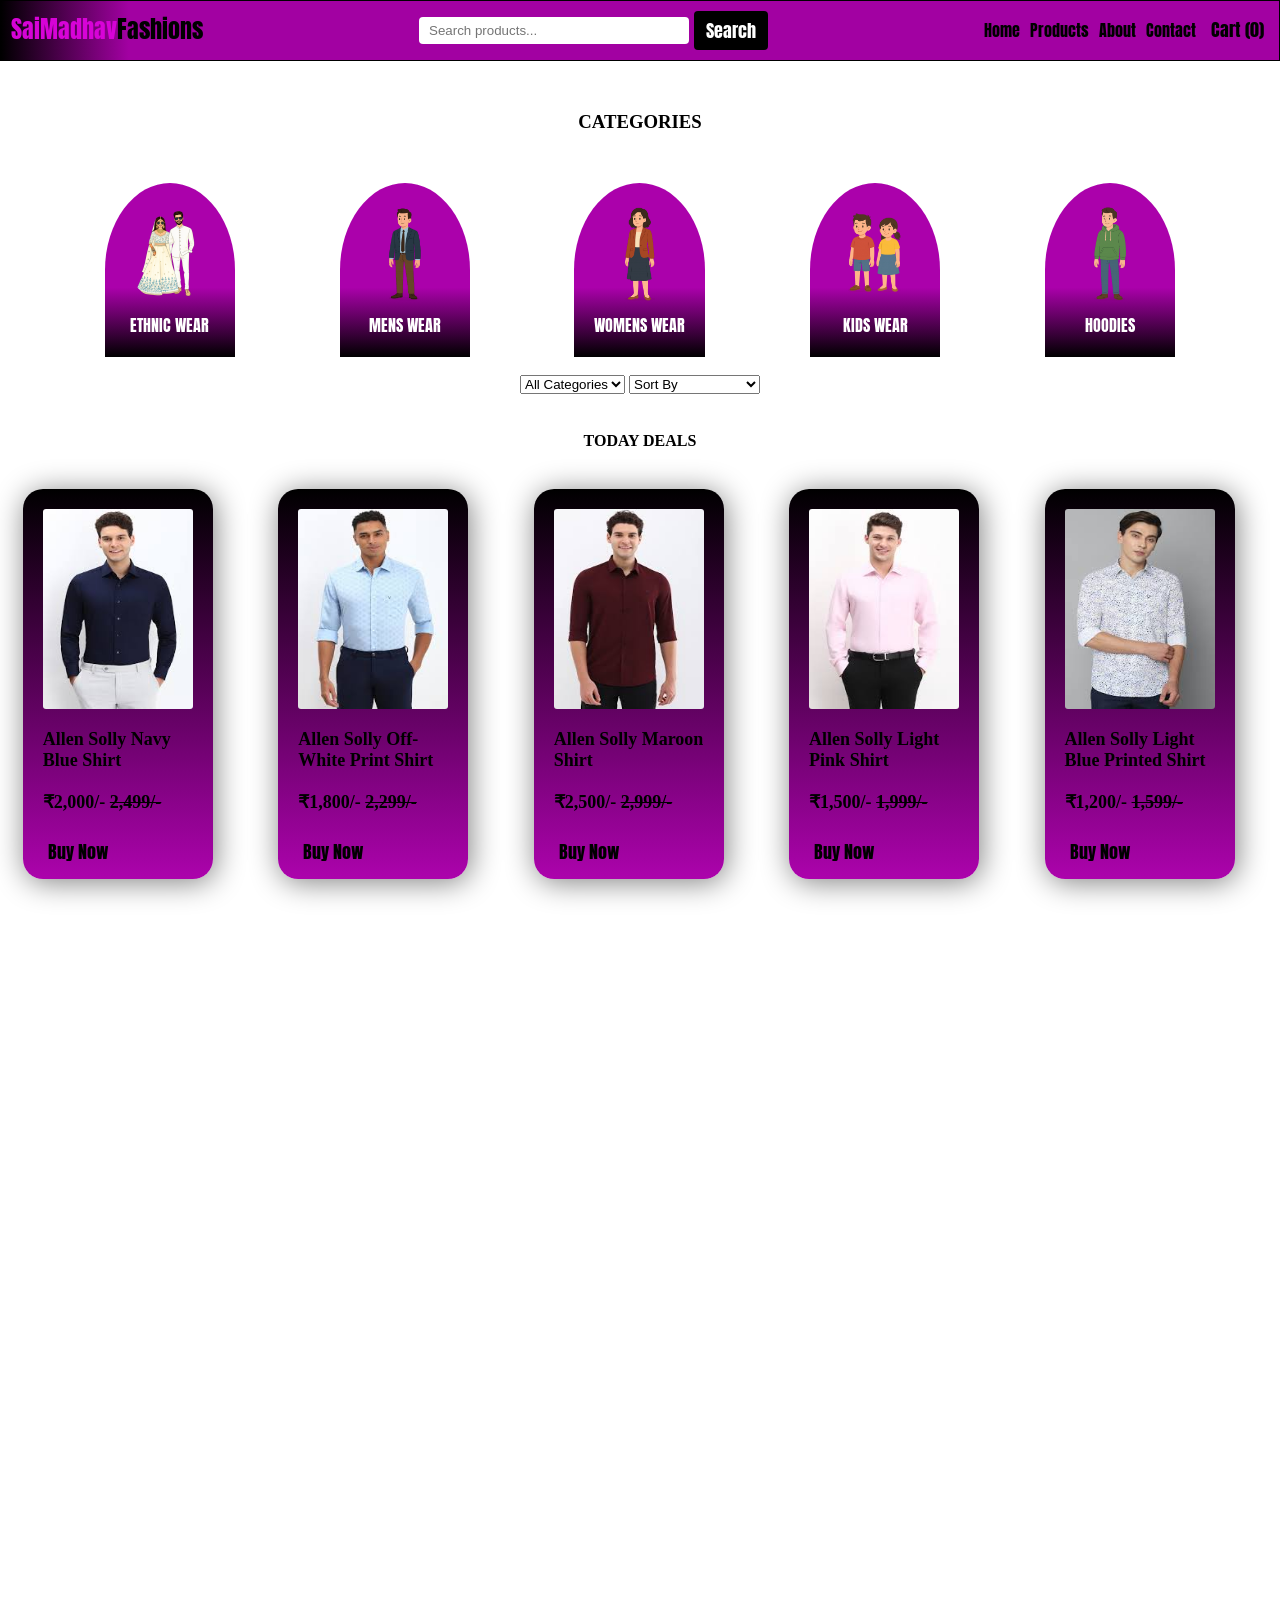
==== index.html @ e4ccf99e "Initial commit" ====
<!DOCTYPE html>
<html lang="en">
<head>
<meta charset="UTF-8">
<meta name="viewport" content="width=device-width, initial-scale=1.0">
<title>SaiMadhav Fashions</title>
<link rel="stylesheet" href="ecommerce.css">
</head>

<body>

<header>

    <div class="logo">
        <h2>SaiMadhav<span>Fashions</span></h2>
    </div>

    <div class="search-bar">
        <input type="text" placeholder="Search products...">
        <button>Search</button>
    </div>

    <nav>
        <ul class="menu">
            <li><a href="#">Home</a></li>
            <li><a href="#">Products</a></li>
            <li><a href="#">About</a></li>
            <li><a href="#">Contact</a></li>
            <li><button>Cart (0)</button></li>
        </ul>
    </nav>

</header>



<!-- CATEGORIES -->
<div class="cat">
    <h3>CATEGORIES</h3>
</div>

<div class="categories">
    <div class="ethnicwear"><img src="./ethnic wear.png">ETHNIC WEAR</div>
    <div class="menswear"><img src="./menwear.png">MENS WEAR</div>
    <div class="womenswear"><img src="./womenswear.png">WOMENS WEAR</div>
    <div class="kidswear"><img src="./kidswear.png">KIDS WEAR</div>
    <div class="hoodies"><img src="./hoodie.png">HOODIES</div>
</div>

<br>

<!-- CONTROLS -->
<div class="controls" style="text-align:center; margin-bottom:20px;">
    <select id="categoryFilter">
        <option value="all">All Categories</option>
        <option value="mens">Mens</option>
        <option value="womens">Womens</option>
        <option value="kids">Kids</option>
    </select>

    <select id="sortPrice">
        <option value="default">Sort By</option>
        <option value="low">Price: Low to High</option>
        <option value="high">Price: High to Low</option>
    </select>
</div>

<!-- TODAY DEALS -->
<div class="todaydeal">TODAY DEALS</div>

<div class="clothes">

    <div class="deal1 product" data-name="Blue Shirt" data-price="2000" data-category="mens">
        <img src="./shirt1.jpg">
        <span>Allen Solly Navy Blue Shirt</span>
        <span>₹2,000/- <del>2,499/-</del></span>
        <button>Buy Now</button>
    </div>

    <div class="deal2 product" data-name="White Shirt" data-price="1800" data-category="mens">
        <img src="./shirt2.jpg">
        <span>Allen Solly Off-White Print Shirt</span>
        <span>₹1,800/- <del>2,299/-</del></span>
        <button>Buy Now</button>
    </div>

    <div class="deal3 product" data-name="Pink Dress" data-price="2500" data-category="womens">
        <img src="./shirt3.jpg">
        <span>Allen Solly Maroon Shirt</span>
        <span>₹2,500/- <del>2,999/-</del></span>
        <button>Buy Now</button>
    </div>

    <div class="deal4 product" data-name="Black Shirt" data-price="1500" data-category="mens">
        <img src="./shirt4.jpg">

        <span>Allen Solly Light Pink Shirt</span>
        <span>₹1,500/- <del>1,999/-</del></span>
        <button>Buy Now</button>
    </div>

    <div class="deal5 product" data-name="Kids T-Shirt" data-price="1200" data-category="kids">
        <img src="./shirt5.jpg">
        <span>Allen Solly Light Blue Printed Shirt </span>
        <span>₹1,200/- <del>1,599/-</del></span>
        <button>Buy Now</button>
    </div>

    <div id="cartPanel" class="cart-panel">

    <div class="cart-header">
        <h3>Your Cart</h3>
        <button id="closeCartBtn" class="close-cart">×</button>
    </div>

    <ul id="cartItems" class="cart-items"></ul>

    <div class="cart-footer">
        <p id="cartTotal">Total: ₹0</p>
    </div>

</div>

</div>

<!-- Java Script -->
<script>
document.addEventListener("DOMContentLoaded", function () {

    let cart = [];

    const products = document.querySelectorAll(".product");
    const cartButton = document.querySelector(".menu button");
    const cartPanel = document.getElementById("cartPanel");
    const cartItemsList = document.getElementById("cartItems");
    const cartTotal = document.getElementById("cartTotal");
    const closeCartBtn = document.getElementById("closeCartBtn");


    const filterSelect = document.getElementById("categoryFilter");
    const sortSelect = document.getElementById("sortPrice");
    const searchInput = document.querySelector(".search-bar input");
    const container = document.querySelector(".clothes");

    /* =======================
       ADD TO CART
    ======================== */

    products.forEach(product => {
        const btn = product.querySelector("button");

        btn.addEventListener("click", function () {

            const name = product.dataset.name;
            const price = parseInt(product.dataset.price);

            cart.push({ name, price });
            updateCartUI();
        });
    });

    /* =======================
       UPDATE CART
    ======================== */

    function updateCartUI() {

    cartItemsList.innerHTML = "";

    cart.forEach((item, index) => {

        const li = document.createElement("li");

        const itemText = document.createElement("span");
        itemText.textContent = item.name + " - ₹" + item.price;

        const removeBtn = document.createElement("button");
        removeBtn.textContent = "Remove";

        removeBtn.addEventListener("click", function () {
            cart.splice(index, 1);
            updateCartUI();
        });

        li.appendChild(itemText);
        li.appendChild(removeBtn);

        cartItemsList.appendChild(li);
    });

    const total = cart.reduce((sum, item) => sum + item.price, 0);
    cartTotal.textContent = "Total: ₹" + total;

    cartButton.textContent = "Cart (" + cart.length + ")";
    }

    /* =======================
       TOGGLE CART
    ======================== */

    cartButton.addEventListener("click", function () {
        cartPanel.style.display =
            cartPanel.style.display === "block" ? "none" : "block";
    });

    /* =======================
       SEARCH
    ======================== */

    if (searchInput) {
        searchInput.addEventListener("keyup", function () {
            const value = this.value.toLowerCase();

            products.forEach(product => {
                const name = product.dataset.name.toLowerCase();
                product.style.display = name.includes(value) ? "" : "none";
            });
        });
    }

    /* =======================
       FILTER
    ======================== */

    if (filterSelect) {
        filterSelect.addEventListener("change", function () {
            const category = this.value;

            products.forEach(product => {
                product.style.display =
                    category === "all" ||
                    product.dataset.category === category
                        ? "flex"
                        : "none";
            });
        });
    }

    /* =======================
       SORT
    ======================== */

    if (sortSelect) {
        sortSelect.addEventListener("change", function () {

            let productArray = Array.from(products);

            if (this.value === "low") {
                productArray.sort((a, b) =>
                    parseInt(a.dataset.price) - parseInt(b.dataset.price)
                );
            }

            if (this.value === "high") {
                productArray.sort((a, b) =>
                    parseInt(b.dataset.price) - parseInt(a.dataset.price)
                );
            }

            productArray.forEach(product => {
                container.appendChild(product);
            });
        });
    }

});

/* ======================
       CLOSE CART SECTION
    ====================== */

    // Close using X button
    closeCartBtn.addEventListener("click", function () {
        cartPanel.style.display = "none";
    });

    // Click outside to close
    document.addEventListener("click", function (e) {
        if (
            cartPanel.style.display === "block" &&
            !cartPanel.contains(e.target) &&
            !cartButton.contains(e.target)
        ) {
            cartPanel.style.display = "none";
        }
    });

    // ESC key to close
    document.addEventListener("keydown", function (e) {
        if (e.key === "Escape") {
            cartPanel.style.display = "none";
        }
    });

</script>

</body>
</html>
---- ecommerce.css ----
@import url('https://fonts.googleapis.com/css2?family=Anton&family=Permanent+Marker&display=swap');
*{
    padding: 0;
    margin: 0;
}
header{
    display: flex;
    background: linear-gradient(to right,black,rgb(162, 1, 162) 10%) ;
    border: solid black 0.1px;
    justify-content: space-between;
    padding: 10px;
}
.logo>h2{
  font-family: "Anton", sans-serif;
  font-weight: 400;
  font-style: normal;
}
.logo>h2{
    color: rgb(215, 3, 215);
}
span{
    color: black;
    animation: fashion 3s ease infinite ;
}
@keyframes fashion{
    0%{color: white; opacity: 0.3s;transform: translateY(2px);}
}
.menu{
    display: flex;
    list-style: none;
    align-items: center;
    gap: 10px; 
}
.menu{
    font-family: "Anton", sans-serif;
  font-weight: 400;
  font-style: normal;
}
a{
    text-decoration: none;
    color: black;
}
a:hover{
    color: white;
}
button{
    display: flex;
    border-radius: 4px;
    padding: 5px 5px;
    background: purple;
    border: none;
}
button{
    font-family: "Anton", sans-serif;
  font-weight: 400;
  font-style: normal;
  font-size: 18px;
}
.cat{
   margin:50px auto;
   align-items: center;
   gap: 10px;
   text-align: center;
}
.categories{
    display: flex;
   margin-left: 10px;
   margin-right: 10px;
   max-width: 1280px;
   align-items: center;
   gap: 10px;
   text-align: center;
   justify-content: space-evenly;
}
.categories{
font-family: "Anton", sans-serif;
  font-weight: 400;
  font-style: normal;
}
.ethnicwear{
    display: flex;
  flex-direction: column;
  align-items: center;
  background: linear-gradient(rgb(171, 1, 171) 60%,black);
  color: white;
  gap: 10px;
  padding: 20px;
  border-radius: 50% 50% 0px 0px;
}
.ethnicwear>img{
    height: 100px;
    width: 90px;
    object-fit: contain;
    border-radius: 50%;
}
.ethnicwear:hover{
    color: violet;
    animation:ease-in 0.4s ethnic;
}
@keyframes ethnic{
    0%{transform:translateY(10px);}
    100%{transform: translateY(0px);}
}
.menswear{
    display: flex;
  flex-direction: column;
  align-items: center;
  background: linear-gradient(rgb(171, 1, 171) 60%,black);
  color: white;
  gap: 10px;
  padding: 20px;
  border-radius: 50% 50% 0px 0px;
}
.menswear>img{
    height: 100px;
    width: 90px;
    object-fit: contain;
    border-radius: 50%;
}
.menswear:hover{
    color: violet;
    animation:ease-in 0.4s men;
}
@keyframes men{
    0%{transform:translateY(10px);}
    100%{transform: translateY(0px);}
}
.womenswear{
    display: flex;
  flex-direction: column;
  align-items: center;
  background: linear-gradient(rgb(171, 1, 171) 60%,black);
  color: white;
  gap: 10px;
  padding: 20px;
  border-radius: 50% 50% 0px 0px;
}
.womenswear>img{
    height: 100px;
    width: 90px;
    object-fit: contain;
    border-radius: 50%;
}
.womenswear:hover{
    color: violet;
    animation: women 0.4s ease-in;
}
@keyframes women{
    0%{transform:translateY(10px);}
    100%{transform: translateY(0px);}
}
.kidswear{
    display: flex;
  flex-direction: column;
  align-items: center;
  background: linear-gradient(rgb(171, 1, 171) 60%,black);
  color: white;
  gap: 10px;
  padding: 20px;
  border-radius: 50% 50% 0px 0px;
}
.kidswear>img{
    height: 100px;
    width: 90px;
    object-fit: contain;
    border-radius: 50%;
}
.kidswear:hover{
    color: violet;    
    animation: kids 0.4s ease-in;
}
@keyframes kids{
    0%{transform:translateY(10px);}
    100%{transform: translateY(0px);}
}
.hoodies{
    display: flex;
  flex-direction: column;
  align-items: center;
  background: linear-gradient(rgb(171, 1, 171) 60%,black);
  color: white;
  gap: 10px;
  padding: 20px;
  border-radius: 50% 50% 0px 0px; 
}
.hoodies>img{
    height: 100px;
    width: 90px;
    object-fit: contain;
    border-radius: 50%;
}
.hoodies:hover{
   color: violet;
    animation: hoodie 0.4s ease-in;
}
@keyframes hoodie{
    0%{transform:translateY(10px);}
    100%{transform: translateY(0px);}
}
.todaydeal{
    text-align: center;
    margin:3%;
    font-weight: bolder;
}
.clothes{
    display: grid;
    grid-template-columns: repeat(5,1fr);
    grid-template-rows: repeat(3,1fr);
    justify-content: space-evenly;
    padding-left: 10px;
    padding-right: 10px;
    gap: 30px;
    margin-left: 1%;
}
button{
    background:none;
}
button:hover{
    color: pink;
}
.deal1:hover,.deal2:hover,.deal3:hover,.deal4:hover,.deal5:hover{
    animation:ease 0.5s shirt;
}
@keyframes shirt{
    0%{transform:translateY(-10px);}
    100%{transform:translateY(0px);}
}
.deal1{
    display: flex;
    flex-direction: column;
    padding: 20px;
    gap: 20px;
    box-shadow: 2px 3px 30px gray;
    border-radius: 20px;
    background: linear-gradient(black,rgb(172, 3, 172));
    color: black;
    font-weight:bolder;
    font-size: large;
    height: 350px;
    width: 150px;
    animation: clot1 1s ease infinite ;
}
@keyframes clot1{
0%{ color: white;opacity: 0.3s;}
}
#a{
    color: red;
    font-size: small;
}
.deal1>img{
    height: 200px;
    width: 150px;
    justify-content:space-evenly;
    border-radius: 3px;
}
.deal2{
    display: flex;
    flex-direction: column;
    padding: 20px;
    gap: 20px;
    box-shadow: 2px 3px 30px gray;
    border-radius: 20px;
     background: linear-gradient(black,rgb(172, 3, 172));
    color: black;
    font-weight: bolder;
    font-size: large;
    height: 350px;
    width: 150px;
    animation: clot2 1s ease-in infinite ;
}
.deal2>img{
    height: 200px;
    width: 150px;
    justify-content:space-evenly;
    border-radius: 3px;
}
#b{
    color: red;
    font-size: small;
}
@keyframes clot2{
0%{ color: white;opacity: 0.3s;}
}
.deal3{
    display: flex;
    flex-direction: column;
    padding: 20px;
    gap: 20px;
    box-shadow: 2px 3px 30px gray;
    border-radius: 20px;
     background: linear-gradient(black,rgb(172, 3, 172));
    color: black;
    font-weight: bolder;
    font-size: large;
    height: 350px;
    width: 150px;
    animation: clot3 1s ease infinite ;
}
.deal3>img{
     height: 200px;
    width: 150px;
    justify-content:space-evenly;
    border-radius: 3px;
}
#c{
    color: red;
    font-size: small;
}
@keyframes clot3{
0%{ color: white;opacity: 0.3s;}
}
.deal4{
    display: flex;
    flex-direction: column;
    padding: 20px;
    gap: 20px;
    box-shadow: 2px 3px 30px gray;
    border-radius: 20px;
     background: linear-gradient(black,rgb(172, 3, 172));
    color: black;
    font-weight: bolder;
    font-size: large;
    height: 350px;
    width: 150px;
     animation: clot4 1s ease-in infinite ;
}
.deal4>img{
     height: 200px;
    width: 150px;
    justify-content:space-evenly;
    border-radius: 3px;
}
#d{
    color: red;
    font-size: small;
}
@keyframes clot4{
0%{ color: white;opacity: 0.3s;}
}
.deal5{
    display: flex;
    flex-direction: column;
    padding: 20px;
    gap: 20px;
    box-shadow: 2px 3px 30px gray;
    border-radius: 20px;
     background: linear-gradient(black,rgb(172, 3, 172));
    color: black;
    font-weight: bolder;
    font-size: large;
    height: 350px;
    width: 150px;
    animation: clot5 1s ease-in infinite ;
}
.deal5>img{
     height: 200px;
    width: 150px;
    justify-content:space-evenly;
    border-radius: 3px;
}
#e{
    color: red;
    font-size: small;
}
@keyframes clot5{
0%{ color: white;opacity: 0.3s;}
}


@media (max-width:1024px){
    .clothes{
        grid-template-columns:repeat(3,1fr);
    }
}

@media (max-width:768px){

    header{
        flex-direction: column;
        align-items: center;
        gap: 10px;
        text-align: center;
    }

    .menu{
        flex-direction: row;     /* keep items in one line */
        justify-content: center;
        flex-wrap: nowrap;       /* prevent breaking */
        gap: 12px;
        font-size: 14px;         /* reduce size for mobile */
    }

    .logo h2{
        font-size: 22px;         /* smaller logo text */
    }
}


@media (max-width:480px){

    .clothes{
        grid-template-columns: repeat(2,1fr);
        gap: 15px;
        justify-content: center;
    }

    .deal1,
    .deal2,
    .deal3,
    .deal4,
    .deal5{
        width: 130px;
        height: 260px;
        padding: 12px;
        font-size: 14px;
    }

    .deal1 img,
    .deal2 img,
    .deal3 img,
    .deal4 img,
    .deal5 img{
        height: 150px;
        width: 130px;
    }

    .deal1 button,
    .deal2 button,
    .deal3 button,
    .deal4 button,
    .deal5 button{
        font-size: 14px;
    }
}


    /*rewrited media*/
    @media (max-width:768px){

    .categories{
        flex-wrap: wrap;
        justify-content: center;
        gap: 15px;
    }

    .ethnicwear,
    .menswear,
    .womenswear,
    .kidswear,
    .hoodies{
        width: 140px;
        padding: 15px;
        border-radius: 40% 40% 0 0;
    }

    .ethnicwear img,
    .menswear img,
    .womenswear img,
    .kidswear img,
    .hoodies img{
        height: 80px;
        width: 70px;
    }

    .categories h2{
        font-size: 16px;
    }
}

@media (max-width:480px){

    .categories{
        flex-wrap: wrap;
        justify-content: center;
        gap: 10px;
    }

    .ethnicwear,
    .menswear,
    .womenswear,
    .kidswear,
    .hoodies{
        width: 120px;
        padding: 12px;
        border-radius: 35% 35% 0 0;
    }

    .ethnicwear img,
    .menswear img,
    .womenswear img,
    .kidswear img,
    .hoodies img{
        height: 70px;
        width: 60px;
    }

    .categories h2{
        font-size: 14px;
    }
}

/*search bar media*/
.search-bar{
    display: flex;
    align-items: center;
    gap: 5px;
}

.search-bar input{
    padding: 6px 10px;
    width: 250px;
    border-radius: 4px;
    border: none;
    outline: none;
}

.search-bar button{
    padding: 6px 12px;
    background: black;
    color: white;
    border-radius: 4px;
    cursor: pointer;
}

/* cart */
/* ===== CART PANEL ===== */

.cart-panel {
    display: none;
    position: fixed;
    right: 20px;
    top: 90px;
    width: 320px;
    background: #ffffff;
    border-radius: 10px;
    box-shadow: 0 10px 30px rgba(0,0,0,0.15);
    padding: 15px;
    z-index: 1000;
}

.cart-header {
    display: flex;
    justify-content: space-between;
    align-items: center;
    border-bottom: 1px solid #eee;
    padding-bottom: 10px;
}

.close-cart {
    background: #ff3b3b;
    border: none;
    color: white;
    font-size: 16px;
    padding: 4px 10px;
    border-radius: 5px;
    cursor: pointer;
}

.cart-items {
    list-style: none;
    padding: 0;
    margin: 15px 0;
    max-height: 250px;
    overflow-y: auto;
}

.cart-items li {
    display: flex;
    justify-content: space-between;
    align-items: center;
    margin-bottom: 12px;
    padding-bottom: 8px;
    border-bottom: 1px solid #f1f1f1;
    font-size: 15px;
}

.cart-items button {
    background: #ff3b3b;
    border: none;
    color: white;
    padding: 4px 8px;
    border-radius: 5px;
    cursor: pointer;
}

.cart-footer {
    border-top: 1px solid #eee;
    padding-top: 10px;
    font-weight: bold;
    font-size: 16px;
}

/* Stop animation for product name (first span inside deal) */
.deal1 span:first-of-type,
.deal2 span:first-of-type,
.deal3 span:first-of-type,
.deal4 span:first-of-type,
.deal5 span:first-of-type{
    animation: none;
}
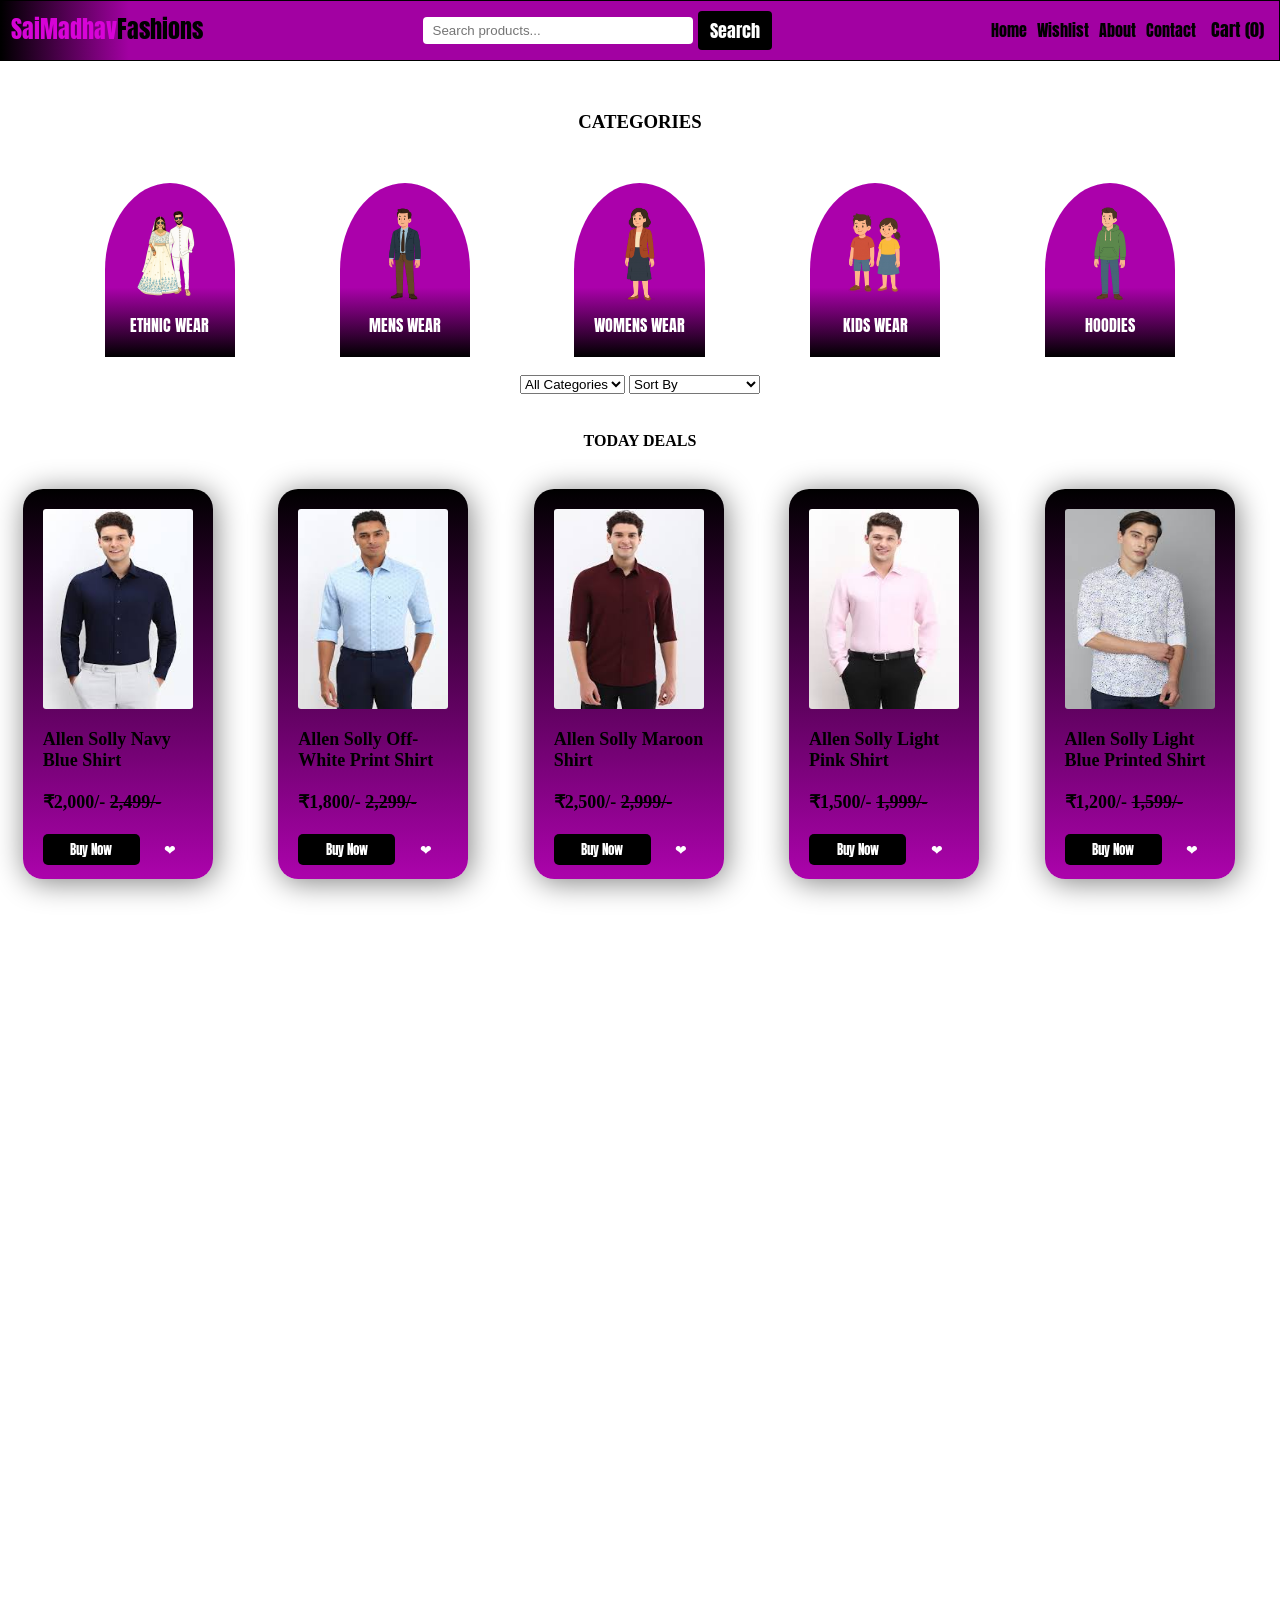
==== commit c662e5a0: "Updated website" ====
--- a/index.html
+++ b/index.html
@@ -23,16 +23,14 @@
     <nav>
         <ul class="menu">
             <li><a href="#">Home</a></li>
-            <li><a href="#">Products</a></li>
+            <li><a href="#" id="wishlistLink">Wishlist</a></li>
             <li><a href="#">About</a></li>
             <li><a href="#">Contact</a></li>
-            <li><button>Cart (0)</button></li>
+            <li><button id="cartBtn">Cart (0)</button></li>
         </ul>
     </nav>
 
 </header>
-
-
 
 <!-- CATEGORIES -->
 <div class="cat">
@@ -68,45 +66,65 @@
 <!-- TODAY DEALS -->
 <div class="todaydeal">TODAY DEALS</div>
 
+<!-- PRODUCT GRID -->
 <div class="clothes">
 
     <div class="deal1 product" data-name="Blue Shirt" data-price="2000" data-category="mens">
         <img src="./shirt1.jpg">
         <span>Allen Solly Navy Blue Shirt</span>
         <span>₹2,000/- <del>2,499/-</del></span>
-        <button>Buy Now</button>
+        <div class="btn-group">
+        <button class="buyBtn">Buy Now</button>
+        <button class="wishlistBtn" onclick="toggleWishlist()">❤</button>
+        </div>
     </div>
 
     <div class="deal2 product" data-name="White Shirt" data-price="1800" data-category="mens">
         <img src="./shirt2.jpg">
         <span>Allen Solly Off-White Print Shirt</span>
         <span>₹1,800/- <del>2,299/-</del></span>
-        <button>Buy Now</button>
+        <div class="btn-group">
+        <button class="buyBtn">Buy Now</button>
+        <button class="wishlistBtn" onclick="toggleWishlist()">❤</button>
+        </div>
     </div>
 
     <div class="deal3 product" data-name="Pink Dress" data-price="2500" data-category="womens">
         <img src="./shirt3.jpg">
         <span>Allen Solly Maroon Shirt</span>
         <span>₹2,500/- <del>2,999/-</del></span>
-        <button>Buy Now</button>
+        <div class="btn-group">
+        <button class="buyBtn">Buy Now</button>
+        <button class="wishlistBtn" onclick="toggleWishlist()">❤</button>
+        </div>
     </div>
 
     <div class="deal4 product" data-name="Black Shirt" data-price="1500" data-category="mens">
         <img src="./shirt4.jpg">
-
         <span>Allen Solly Light Pink Shirt</span>
         <span>₹1,500/- <del>1,999/-</del></span>
-        <button>Buy Now</button>
+        <div class="btn-group">
+        <button class="buyBtn">Buy Now</button>
+        <button class="wishlistBtn" onclick="toggleWishlist()">❤</button>
+        </div>
     </div>
 
     <div class="deal5 product" data-name="Kids T-Shirt" data-price="1200" data-category="kids">
         <img src="./shirt5.jpg">
-        <span>Allen Solly Light Blue Printed Shirt </span>
+        <span>Allen Solly Light Blue Printed Shirt</span>
         <span>₹1,200/- <del>1,599/-</del></span>
-        <button>Buy Now</button>
-    </div>
-
-    <div id="cartPanel" class="cart-panel">
+        <div class="btn-group">
+        <button class="buyBtn">Buy Now</button>
+        <button class="wishlistBtn" onclick="toggleWishlist()">❤</button>
+        </div>
+    </div>
+
+</div>
+<!-- END CLOTHES -->
+
+
+<!-- ================= CART PANEL ================= -->
+<div id="cartPanel" class="cart-panel">
 
     <div class="cart-header">
         <h3>Your Cart</h3>
@@ -121,36 +139,44 @@
 
 </div>
 
-</div>
-
-<!-- Java Script -->
+
+<!-- ================= WISHLIST PANEL ================= -->
+<div id="wishlistPanel" class="wishlist-panel">
+
+    <div class="wishlist-header">
+        <h3>Your Wishlist</h3>
+        <button id="closeWishlistBtn" class="close-wishlist">×</button>
+    </div>
+
+    <ul id="wishlistItems" class="wishlist-items"></ul>
+
+</div>
+
+
+<!-- JavaScript -->
 <script>
 document.addEventListener("DOMContentLoaded", function () {
 
     let cart = [];
+    let wishlist = [];
 
     const products = document.querySelectorAll(".product");
-    const cartButton = document.querySelector(".menu button");
+    const cartButton = document.getElementById("cartBtn");
     const cartPanel = document.getElementById("cartPanel");
     const cartItemsList = document.getElementById("cartItems");
     const cartTotal = document.getElementById("cartTotal");
     const closeCartBtn = document.getElementById("closeCartBtn");
 
-
-    const filterSelect = document.getElementById("categoryFilter");
-    const sortSelect = document.getElementById("sortPrice");
-    const searchInput = document.querySelector(".search-bar input");
-    const container = document.querySelector(".clothes");
-
-    /* =======================
-       ADD TO CART
-    ======================== */
-
+    const wishlistLink = document.getElementById("wishlistLink");
+    const wishlistPanel = document.getElementById("wishlistPanel");
+    const wishlistItemsList = document.getElementById("wishlistItems");
+    const closeWishlistBtn = document.getElementById("closeWishlistBtn");
+
+    /* ADD TO CART */
     products.forEach(product => {
-        const btn = product.querySelector("button");
+        const btn = product.querySelector(".buyBtn");
 
         btn.addEventListener("click", function () {
-
             const name = product.dataset.name;
             const price = parseInt(product.dataset.price);
 
@@ -159,139 +185,82 @@
         });
     });
 
-    /* =======================
-       UPDATE CART
-    ======================== */
-
     function updateCartUI() {
-
-    cartItemsList.innerHTML = "";
-
-    cart.forEach((item, index) => {
-
-        const li = document.createElement("li");
-
-        const itemText = document.createElement("span");
-        itemText.textContent = item.name + " - ₹" + item.price;
-
-        const removeBtn = document.createElement("button");
-        removeBtn.textContent = "Remove";
-
-        removeBtn.addEventListener("click", function () {
-            cart.splice(index, 1);
-            updateCartUI();
+        cartItemsList.innerHTML = "";
+
+        cart.forEach((item, index) => {
+            const li = document.createElement("li");
+            li.textContent = item.name + " - ₹" + item.price;
+
+            const removeBtn = document.createElement("button");
+            removeBtn.textContent = "Remove";
+
+            removeBtn.onclick = function () {
+                cart.splice(index, 1);
+                updateCartUI();
+            };
+
+            li.appendChild(removeBtn);
+            cartItemsList.appendChild(li);
         });
 
-        li.appendChild(itemText);
-        li.appendChild(removeBtn);
-
-        cartItemsList.appendChild(li);
-    });
-
-    const total = cart.reduce((sum, item) => sum + item.price, 0);
-    cartTotal.textContent = "Total: ₹" + total;
-
-    cartButton.textContent = "Cart (" + cart.length + ")";
+        const total = cart.reduce((sum, item) => sum + item.price, 0);
+        cartTotal.textContent = "Total: ₹" + total;
+        cartButton.textContent = "Cart (" + cart.length + ")";
     }
 
-    /* =======================
-       TOGGLE CART
-    ======================== */
-
-    cartButton.addEventListener("click", function () {
+    cartButton.onclick = function () {
         cartPanel.style.display =
             cartPanel.style.display === "block" ? "none" : "block";
+    };
+
+    closeCartBtn.onclick = function () {
+        cartPanel.style.display = "none";
+    };
+
+    /* WISHLIST */
+    document.querySelectorAll(".wishlistBtn").forEach(btn => {
+        btn.onclick = function () {
+            const product = btn.closest(".product");
+            const name = product.dataset.name;
+
+            if (!wishlist.includes(name)) {
+                wishlist.push(name);
+                updateWishlistUI();
+            }
+        };
     });
 
-    /* =======================
-       SEARCH
-    ======================== */
-
-    if (searchInput) {
-        searchInput.addEventListener("keyup", function () {
-            const value = this.value.toLowerCase();
-
-            products.forEach(product => {
-                const name = product.dataset.name.toLowerCase();
-                product.style.display = name.includes(value) ? "" : "none";
-            });
+    function updateWishlistUI() {
+        wishlistItemsList.innerHTML = "";
+
+        wishlist.forEach((item, index) => {
+            const li = document.createElement("li");
+            li.textContent = item;
+
+            const removeBtn = document.createElement("button");
+            removeBtn.textContent = "Remove";
+
+            removeBtn.onclick = function () {
+                wishlist.splice(index, 1);
+                updateWishlistUI();
+            };
+
+            li.appendChild(removeBtn);
+            wishlistItemsList.appendChild(li);
         });
     }
 
-    /* =======================
-       FILTER
-    ======================== */
-
-    if (filterSelect) {
-        filterSelect.addEventListener("change", function () {
-            const category = this.value;
-
-            products.forEach(product => {
-                product.style.display =
-                    category === "all" ||
-                    product.dataset.category === category
-                        ? "flex"
-                        : "none";
-            });
-        });
-    }
-
-    /* =======================
-       SORT
-    ======================== */
-
-    if (sortSelect) {
-        sortSelect.addEventListener("change", function () {
-
-            let productArray = Array.from(products);
-
-            if (this.value === "low") {
-                productArray.sort((a, b) =>
-                    parseInt(a.dataset.price) - parseInt(b.dataset.price)
-                );
-            }
-
-            if (this.value === "high") {
-                productArray.sort((a, b) =>
-                    parseInt(b.dataset.price) - parseInt(a.dataset.price)
-                );
-            }
-
-            productArray.forEach(product => {
-                container.appendChild(product);
-            });
-        });
-    }
+    wishlistLink.onclick = function () {
+        wishlistPanel.style.display =
+            wishlistPanel.style.display === "block" ? "none" : "block";
+    };
+
+    closeWishlistBtn.onclick = function () {
+        wishlistPanel.style.display = "none";
+    };
 
 });
-
-/* ======================
-       CLOSE CART SECTION
-    ====================== */
-
-    // Close using X button
-    closeCartBtn.addEventListener("click", function () {
-        cartPanel.style.display = "none";
-    });
-
-    // Click outside to close
-    document.addEventListener("click", function (e) {
-        if (
-            cartPanel.style.display === "block" &&
-            !cartPanel.contains(e.target) &&
-            !cartButton.contains(e.target)
-        ) {
-            cartPanel.style.display = "none";
-        }
-    });
-
-    // ESC key to close
-    document.addEventListener("keydown", function (e) {
-        if (e.key === "Escape") {
-            cartPanel.style.display = "none";
-        }
-    });
-
 </script>
 
 </body>
--- a/ecommerce.css
+++ b/ecommerce.css
@@ -233,7 +233,7 @@
     box-shadow: 2px 3px 30px gray;
     border-radius: 20px;
     background: linear-gradient(black,rgb(172, 3, 172));
-    color: black;
+    color: white;
     font-weight:bolder;
     font-size: large;
     height: 350px;
@@ -383,15 +383,15 @@
     }
 
     .menu{
-        flex-direction: row;     /* keep items in one line */
+        flex-direction: row;     
         justify-content: center;
-        flex-wrap: nowrap;       /* prevent breaking */
+        flex-wrap: nowrap;      
         gap: 12px;
-        font-size: 14px;         /* reduce size for mobile */
+        font-size: 14px;        
     }
 
     .logo h2{
-        font-size: 22px;         /* smaller logo text */
+        font-size: 22px;         
     }
 }
 
@@ -409,10 +409,14 @@
     .deal3,
     .deal4,
     .deal5{
-        width: 130px;
-        height: 260px;
+        width: 100%;
+        height: auto;              
+        min-height: 300px;         
         padding: 12px;
         font-size: 14px;
+        display: flex;
+        flex-direction: column;
+        justify-content: space-between;  
     }
 
     .deal1 img,
@@ -421,7 +425,8 @@
     .deal4 img,
     .deal5 img{
         height: 150px;
-        width: 130px;
+        width: 100%;
+        object-fit: cover;
     }
 
     .deal1 button,
@@ -430,6 +435,8 @@
     .deal4 button,
     .deal5 button{
         font-size: 14px;
+        margin-top: auto;         
+        align-self: center;
     }
 }
 
@@ -522,8 +529,7 @@
     cursor: pointer;
 }
 
-/* cart */
-/* ===== CART PANEL ===== */
+/* CART PANEL */
 
 .cart-panel {
     display: none;
@@ -590,11 +596,201 @@
     font-size: 16px;
 }
 
-/* Stop animation for product name (first span inside deal) */
+/* Stop animation for product name */
 .deal1 span:first-of-type,
 .deal2 span:first-of-type,
 .deal3 span:first-of-type,
 .deal4 span:first-of-type,
 .deal5 span:first-of-type{
     animation: none;
+}
+
+/* MOBILE PRODUCT FIX */
+
+@media (max-width:480px){
+
+    .clothes{
+        grid-template-columns: 1fr 1fr;
+        gap: 20px;
+    }
+
+    .product{
+        width: 260px;
+        height: auto ;
+        min-height: 320px;
+        display: flex;
+        flex-direction: column;
+        justify-content: space-between;
+        padding: 15px;
+        box-sizing: border-box;
+    }
+
+    .product img{
+        width: 100%;
+        height: 150px;
+        object-fit: contain;
+        background: white;
+    }
+
+    .product button{
+        margin-top: auto;
+        width: 100%;
+        padding: 8px;
+        background: purple ;
+        color: white;
+        font-size: 14px;
+        border-radius: 6px;
+    }
+}
+
+
+
+/* ==========================
+   CART PANEL
+========================== */
+
+.cart-panel{
+    display: none;
+    position: fixed;
+    right: 20px;
+    top: 90px;
+    width: 320px;
+    background: #ffffff;
+    border-radius: 10px;
+    box-shadow: 0 10px 30px rgba(0,0,0,0.15);
+    padding: 15px;
+    z-index: 1000;
+}
+
+.cart-items{
+    list-style: none;
+    padding: 0;
+    margin: 15px 0;
+}
+
+.cart-items li{
+    display: flex;
+    justify-content: space-between;
+    margin-bottom: 10px;
+}
+
+/* ==========================
+   WISHLIST PANEL
+========================== */
+
+.wishlist-panel{
+    display: none;
+    position: fixed;
+    right: 360px;
+    top: 90px;
+    width: 320px;
+    background: #ffffff;
+    border-radius: 10px;
+    box-shadow: 0 10px 30px rgba(0,0,0,0.15);
+    padding: 15px;
+    z-index: 1000;
+}
+
+.wishlist-header{
+    display: flex;
+    justify-content: space-between;
+    align-items: center;
+    border-bottom: 1px solid #eee;
+    padding-bottom: 10px;
+}
+
+.close-wishlist{
+    background: purple;
+    border: none;
+    color: white;
+    font-size: 16px;
+    padding: 4px 10px;
+    border-radius: 5px;
+    cursor: pointer;
+}
+
+.wishlist-items{
+    list-style: none;
+    padding: 0;
+    margin: 15px 0;
+}
+
+.wishlist-items li{
+    display: flex;
+    justify-content: space-between;
+    margin-bottom: 10px;
+}
+
+
+/* ==========================
+   MOBILE (480px)
+========================== */
+
+/* FORCE BUTTONS SIDE BY SIDE FOR ALL SCREEN SIZES */
+
+.btn-group{
+    display: flex;
+    flex-direction: row;
+    align-items: center;
+    gap: 6px;
+    width: 100%;
+    flex-wrap: nowrap;
+}
+
+.buyBtn{
+    flex: 1;
+    padding: 6px 10px;
+    font-size: 13px;
+    background: black;
+    color: white;
+    border: none;
+    border-radius: 5px;
+    cursor: pointer;
+}
+
+.wishlistBtn{
+    width: 38px;
+    padding: 6px;
+    font-size: 14px;
+    color: white;
+    border: none;
+    border-radius: 5px;
+    cursor: pointer;
+}
+
+    /* ===============================
+   FORCE BUY + WISHLIST INLINE
+================================ */
+
+.product{
+    display: flex;
+    flex-direction: column;
+}
+
+/* Force buttons container */
+.product .btn-group{
+    display: flex !important;
+    flex-direction: row !important;
+    align-items: center;
+    gap: 8px;
+    width: 100%;
+}
+
+/* Buy button */
+.product .buyBtn{
+    flex: 1 1 auto;
+    width: auto !important;
+    display: inline-block !important;
+}
+
+/* Wishlist button */
+.product .wishlistBtn{
+    width: 45px !important;
+    display: inline-block !important;
+}
+
+/* Prevent wrapping */
+.product .btn-group{
+    flex-wrap: nowrap !important;
+}
 }
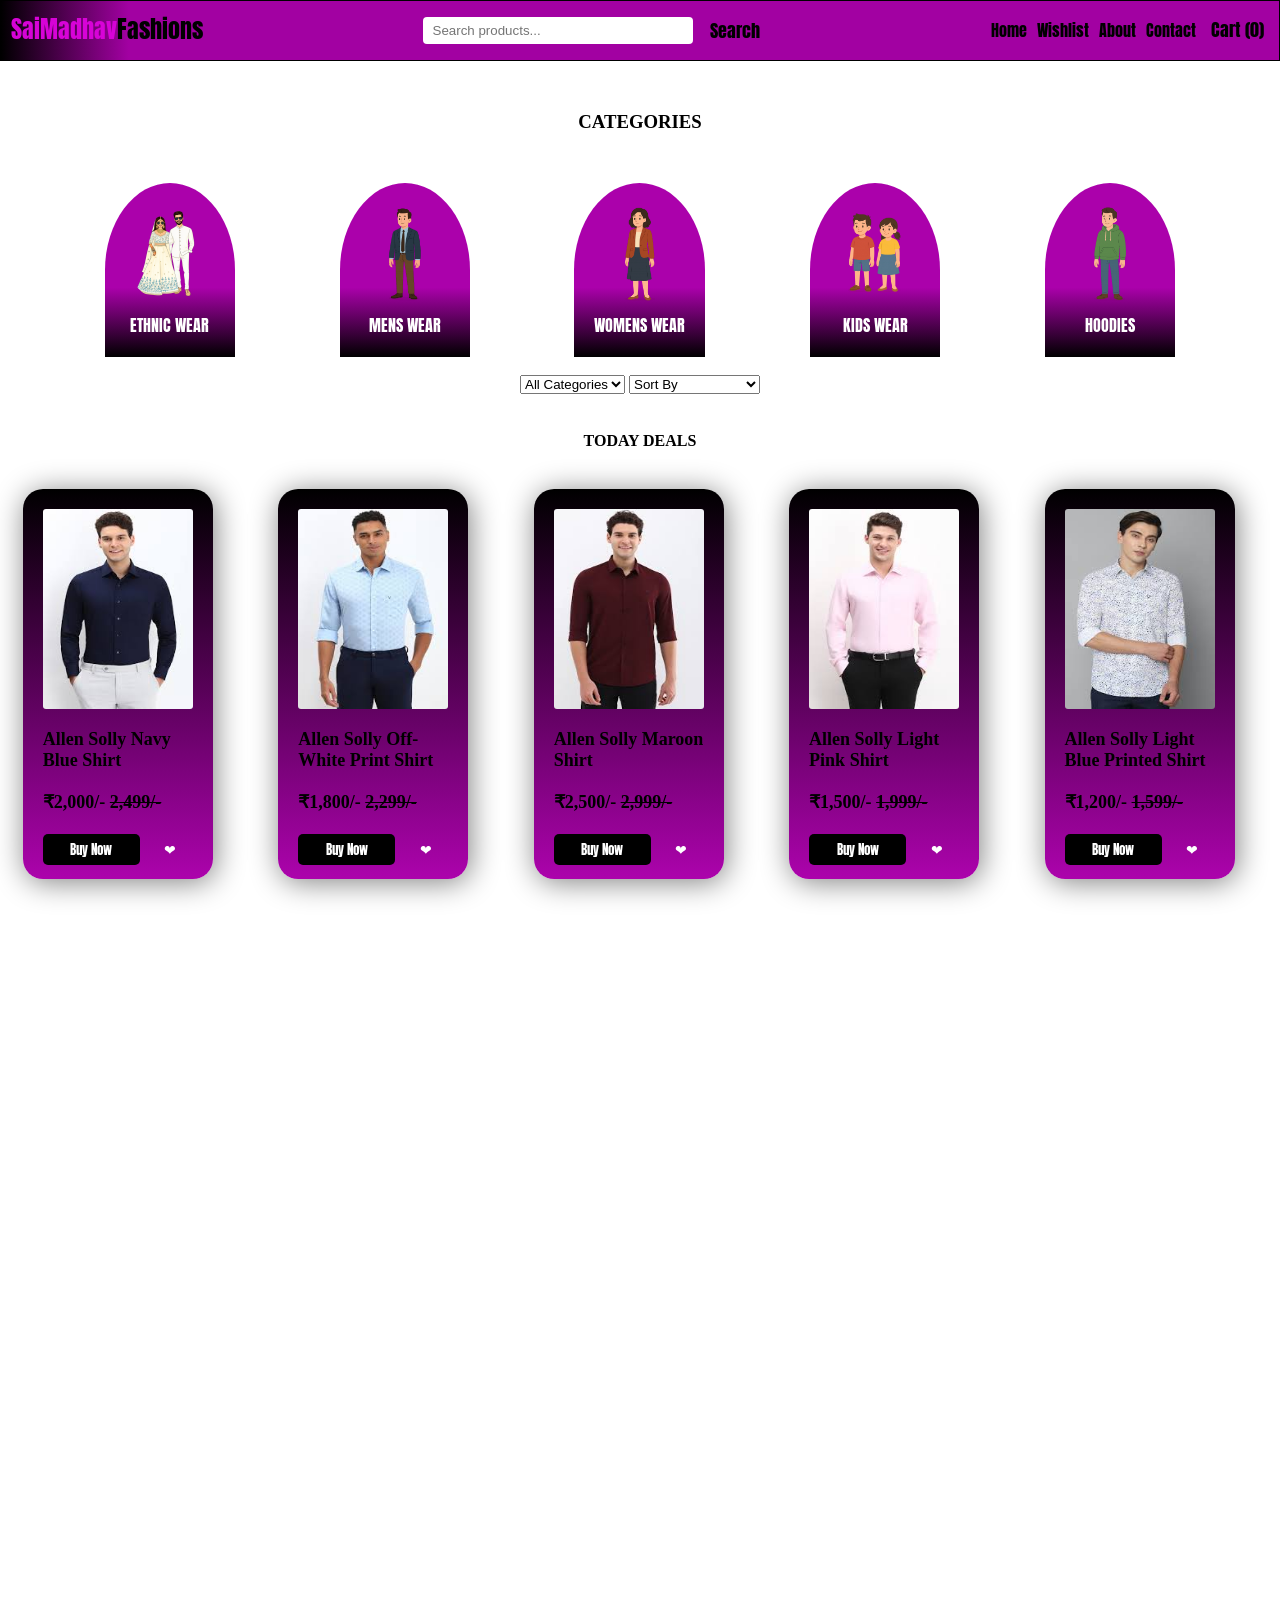
==== commit 3b30e86b: "Updated website" ====
--- a/index.html
+++ b/index.html
@@ -89,7 +89,7 @@
         </div>
     </div>
 
-    <div class="deal3 product" data-name="Pink Dress" data-price="2500" data-category="womens">
+    <div class="deal3 product" data-name="Pink Dress" data-price="2500" data-category="mens">
         <img src="./shirt3.jpg">
         <span>Allen Solly Maroon Shirt</span>
         <span>₹2,500/- <del>2,999/-</del></span>
@@ -109,7 +109,7 @@
         </div>
     </div>
 
-    <div class="deal5 product" data-name="Kids T-Shirt" data-price="1200" data-category="kids">
+    <div class="deal5 product" data-name="Kids T-Shirt" data-price="1200" data-category="mens">
         <img src="./shirt5.jpg">
         <span>Allen Solly Light Blue Printed Shirt</span>
         <span>₹1,200/- <del>1,599/-</del></span>
@@ -260,6 +260,62 @@
         wishlistPanel.style.display = "none";
     };
 
+/* ======================
+   CATEGORY FILTER
+====================== */
+
+const categoryFilter = document.getElementById("categoryFilter");
+
+categoryFilter.addEventListener("change", function(){
+
+    const selectedCategory = this.value;
+
+    products.forEach(product => {
+
+        const productCategory = product.dataset.category;
+
+        if(selectedCategory === "all" || selectedCategory === productCategory){
+            product.style.display = "flex";
+        }
+        else{
+            product.style.display = "none";
+        }
+
+    });
+
+});
+
+
+/* ======================
+   SORT BY PRICE
+====================== */
+
+const sortPrice = document.getElementById("sortPrice");
+const clothesContainer = document.querySelector(".clothes");
+
+sortPrice.addEventListener("change", function(){
+
+    let productsArray = Array.from(products);
+
+    if(this.value === "low"){
+        productsArray.sort((a,b) =>
+            a.dataset.price - b.dataset.price
+        );
+    }
+
+    if(this.value === "high"){
+        productsArray.sort((a,b) =>
+            b.dataset.price - a.dataset.price
+        );
+    }
+
+    clothesContainer.innerHTML = "";
+
+    productsArray.forEach(product => {
+        clothesContainer.appendChild(product);
+    });
+
+});
 });
 </script>
 
--- a/ecommerce.css
+++ b/ecommerce.css
@@ -221,10 +221,7 @@
 .deal1:hover,.deal2:hover,.deal3:hover,.deal4:hover,.deal5:hover{
     animation:ease 0.5s shirt;
 }
-@keyframes shirt{
-    0%{transform:translateY(-10px);}
-    100%{transform:translateY(0px);}
-}
+
 .deal1{
     display: flex;
     flex-direction: column;
@@ -523,10 +520,14 @@
 
 .search-bar button{
     padding: 6px 12px;
-    background: black;
-    color: white;
+    color: black;
     border-radius: 4px;
     cursor: pointer;
+}
+
+.search-bar :hover
+{
+    color: white;
 }
 
 /* CART PANEL */
@@ -610,26 +611,28 @@
 @media (max-width:480px){
 
     .clothes{
-        grid-template-columns: 1fr 1fr;
-        gap: 20px;
+        grid-template-columns: repeat(2,1fr);
+        gap: 15px;
+        padding: 10px;
     }
 
     .product{
-        width: 260px;
+        width: 100%;
         height: auto ;
-        min-height: 320px;
+        min-height: 280px;
         display: flex;
         flex-direction: column;
         justify-content: space-between;
-        padding: 15px;
+        padding: 12px;
         box-sizing: border-box;
     }
 
     .product img{
         width: 100%;
-        height: 150px;
+        height: 140px;
         object-fit: contain;
         background: white;
+        border-radius: 6px;
     }
 
     .product button{
@@ -681,7 +684,7 @@
 .wishlist-panel{
     display: none;
     position: fixed;
-    right: 360px;
+    right: 20px;
     top: 90px;
     width: 320px;
     background: #ffffff;
@@ -721,6 +724,34 @@
     margin-bottom: 10px;
 }
 
+/* ==========================
+   MOBILE WISHLIST FIX
+========================== */
+
+@media (max-width:480px){
+
+    .wishlist-panel{
+        left: 10px;
+        right: 10px;
+        width: auto;
+        top: 70px;
+        max-height: 70vh;
+        overflow-y: auto;
+    }
+
+    .wishlist-items li{
+        flex-direction: column;
+        align-items: flex-start;
+        gap: 6px;
+        font-size: 14px;
+    }
+
+    .wishlist-items button{
+        align-self: flex-end;
+        padding: 5px 8px;
+        font-size: 13px;
+    }
+}
 
 /* ==========================
    MOBILE (480px)
@@ -739,7 +770,7 @@
 
 .buyBtn{
     flex: 1;
-    padding: 6px 10px;
+    padding: 6px;
     font-size: 13px;
     background: black;
     color: white;
@@ -749,7 +780,7 @@
 }
 
 .wishlistBtn{
-    width: 38px;
+    width: 40px;
     padding: 6px;
     font-size: 14px;
     color: white;
@@ -769,8 +800,8 @@
 
 /* Force buttons container */
 .product .btn-group{
-    display: flex !important;
-    flex-direction: row !important;
+    display: flex;
+    flex-direction: row;
     align-items: center;
     gap: 8px;
     width: 100%;
@@ -779,18 +810,17 @@
 /* Buy button */
 .product .buyBtn{
     flex: 1 1 auto;
-    width: auto !important;
-    display: inline-block !important;
+    width: auto;
+    display: inline-block;
 }
 
 /* Wishlist button */
 .product .wishlistBtn{
-    width: 45px !important;
-    display: inline-block !important;
+    width: 45px ;
+    display: inline-block;
 }
 
 /* Prevent wrapping */
 .product .btn-group{
-    flex-wrap: nowrap !important;
-}
+    flex-wrap: nowrap ;
 }
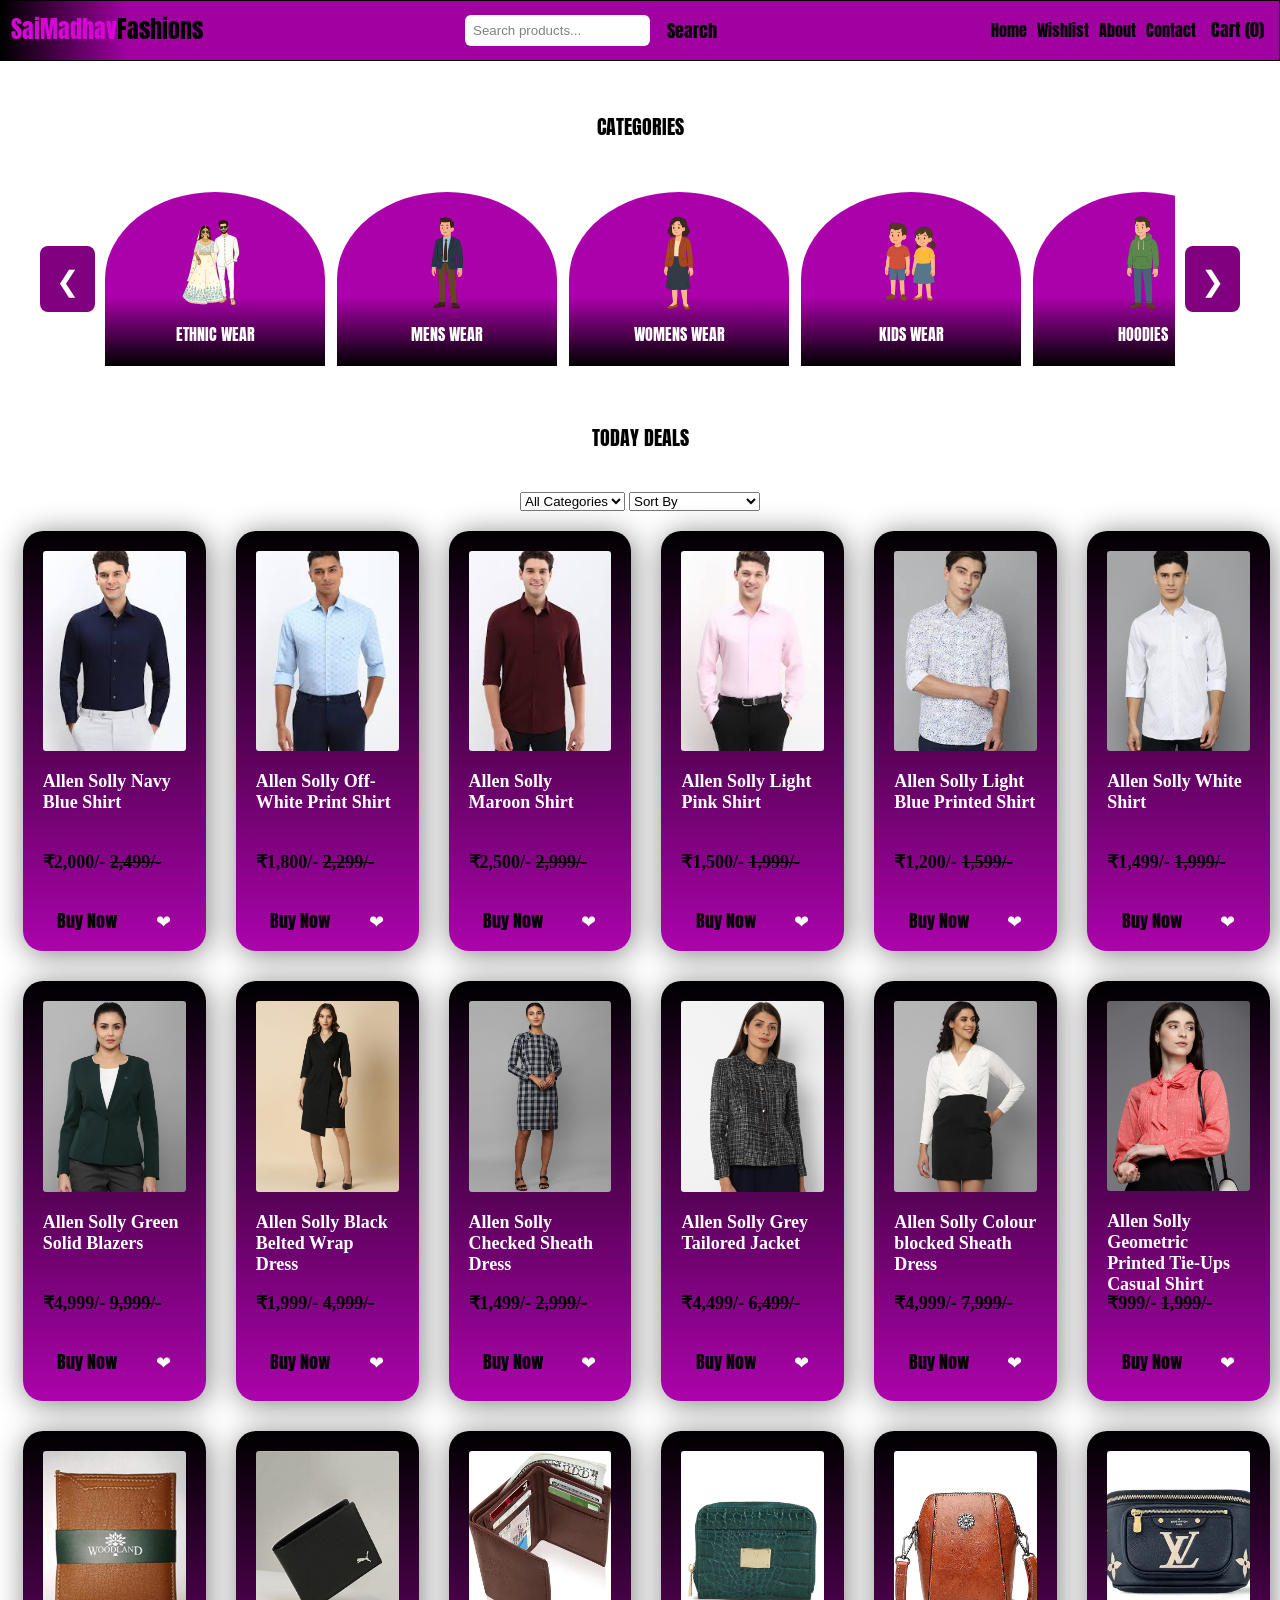
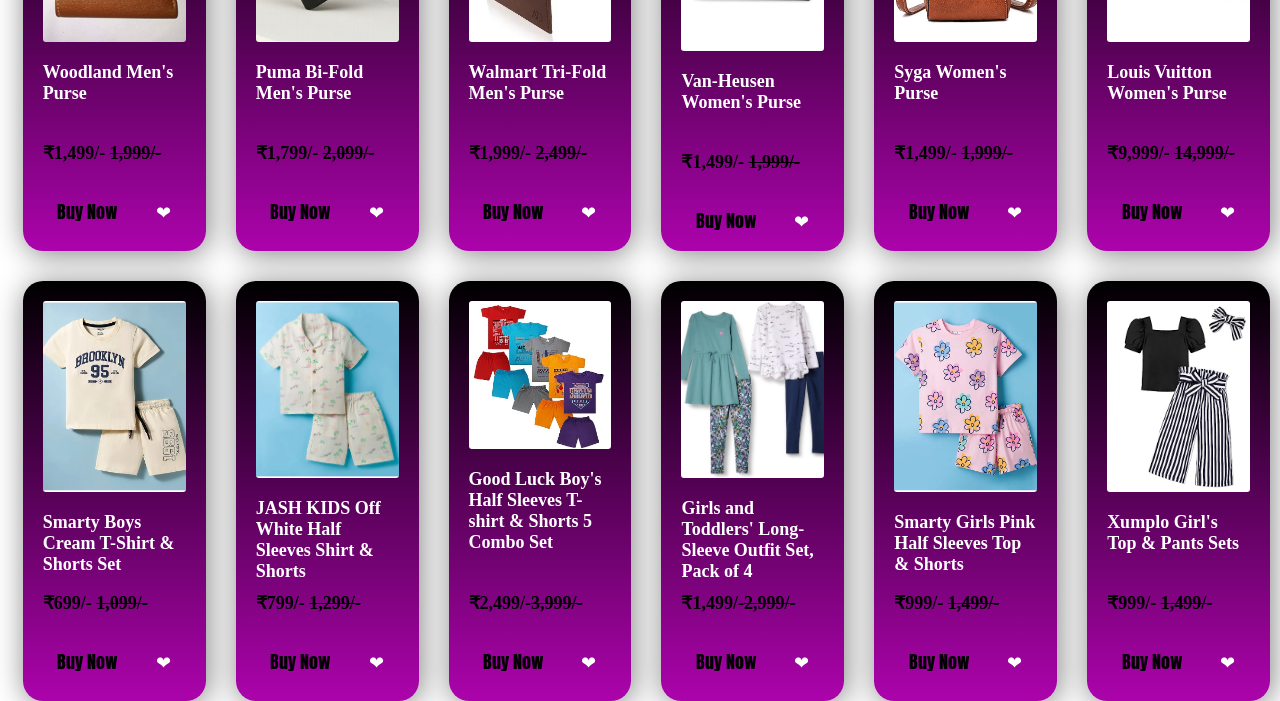
==== commit d4a31262: "Update website" ====
--- a/index.html
+++ b/index.html
@@ -16,8 +16,8 @@
     </div>
 
     <div class="search-bar">
-        <input type="text" placeholder="Search products...">
-        <button>Search</button>
+    <input type="text" id="searchInput" placeholder="Search products...">
+    <button id="searchBtn">Search</button>
     </div>
 
     <nav>
@@ -33,19 +33,33 @@
 </header>
 
 <!-- CATEGORIES -->
-<div class="cat">
-    <h3>CATEGORIES</h3>
+<div class="cat">CATEGORIES</div>
+
+<div class="category-wrapper">
+
+<button class="carousel-btn prev-btn" id="prevBtn">&#10094;</button>
+
+<div class="categories" id="categorySlider">
+
+<a href="ethnic.html" class="ethnicwear"><img src="./ethnic wear.png">ETHNIC WEAR</a> 
+<a href="menswear.html" class="menswear"><img src="./menwear.png">MENS WEAR</a>
+<div class="womenswear"><img src="./womenswear.png">WOMENS WEAR</div>
+<div class="kidswear"><img src="./kidswear.png">KIDS WEAR</div>
+<div class="hoodies"><img src="./hoodie.png">HOODIES</div>
+<div class="footwear"><img src="./hoodie.png">FOOTWEAR</div>
+<div class="accessories"><img src="./hoodie.png">Accessories</div>
+<div class="beauty"><img src="./hoodie.png">Beauty</div>
+
 </div>
 
-<div class="categories">
-    <div class="ethnicwear"><img src="./ethnic wear.png">ETHNIC WEAR</div>
-    <div class="menswear"><img src="./menwear.png">MENS WEAR</div>
-    <div class="womenswear"><img src="./womenswear.png">WOMENS WEAR</div>
-    <div class="kidswear"><img src="./kidswear.png">KIDS WEAR</div>
-    <div class="hoodies"><img src="./hoodie.png">HOODIES</div>
+<button class="carousel-btn next-btn" id="nextBtn">&#10095;</button>
+
 </div>
 
 <br>
+
+<!-- TODAY DEALS -->
+<div class="todaydeal">TODAY DEALS</div>
 
 <!-- CONTROLS -->
 <div class="controls" style="text-align:center; margin-bottom:20px;">
@@ -63,9 +77,6 @@
     </select>
 </div>
 
-<!-- TODAY DEALS -->
-<div class="todaydeal">TODAY DEALS</div>
-
 <!-- PRODUCT GRID -->
 <div class="clothes">
 
@@ -109,7 +120,7 @@
         </div>
     </div>
 
-    <div class="deal5 product" data-name="Kids T-Shirt" data-price="1200" data-category="mens">
+    <div class="deal5 product" data-name="Light Blue Shirt" data-price="1200" data-category="mens">
         <img src="./shirt5.jpg">
         <span>Allen Solly Light Blue Printed Shirt</span>
         <span>₹1,200/- <del>1,599/-</del></span>
@@ -118,6 +129,199 @@
         <button class="wishlistBtn" onclick="toggleWishlist()">❤</button>
         </div>
     </div>
+
+    <div class="deal6 product" data-name="White Shirt" data-price="1499" data-category="mens">
+        <img src="./shirt6">
+        <span>Allen Solly White Shirt</span>
+        <span>₹1,499/- <del>1,999/-</del></span>
+        <div class="btn-group">
+        <button class="buyBtn">Buy Now</button>
+        <button class="wishlistBtn" onclick="toggleWishlist()">❤</button>
+        </div>
+    </div>
+
+    <div class="deal7 product" data-name="Green Blazer" data-price="4999" data-category="womens">
+        <img src="./womenshirt1">
+        <span>Allen Solly Green Solid Blazers</span>
+        <span>₹4,999/- <del>9,999/-</del></span>
+        <div class="btn-group">
+        <button class="buyBtn">Buy Now</button>
+        <button class="wishlistBtn" onclick="toggleWishlist()">❤</button>
+        </div>
+    </div>
+    
+    <div class="deal8 product" data-name="Black Belt Wrap" data-price="1999" data-category="womens">
+        <img src="./womenshirt2">
+        <span>Allen Solly Black Belted Wrap Dress</span>
+        <span>₹1,999/- <del>4,999/-</del></span>
+        <div class="btn-group">
+        <button class="buyBtn">Buy Now</button>
+        <button class="wishlistBtn" onclick="toggleWishlist()">❤</button>
+        </div>
+    </div>
+
+    <div class="deal9 product" data-name="office wear" data-price="1499" data-category="womens">
+        <img src="./womenshirt3">
+        <span>Allen Solly Checked Sheath Dress</span>
+        <span>₹1,499/- <del>2,999/-</del></span>
+        <div class="btn-group">
+        <button class="buyBtn">Buy Now</button>
+        <button class="wishlistBtn" onclick="toggleWishlist()">❤</button>
+        </div>
+    </div>
+
+    <div class="deal10 product" data-name="office wear" data-price="4499" data-category="womens">
+        <img src="./womenshirt4">
+        <span>Allen Solly Grey Tailored Jacket</span>
+        <span>₹4,499/- <del>6,499/-</del></span>
+        <div class="btn-group">
+        <button class="buyBtn">Buy Now</button>
+        <button class="wishlistBtn" onclick="toggleWishlist()">❤</button>
+        </div>
+    </div>
+    
+    <div class="deal11 product" data-name="office wear" data-price="4999" data-category="womens">
+        <img src="./womenshirt5">
+        <span>Allen Solly Colour blocked Sheath Dress</span>
+        <span>₹4,999/- <del>7,999/-</del></span>
+        <div class="btn-group">
+        <button class="buyBtn">Buy Now</button>
+        <button class="wishlistBtn" onclick="toggleWishlist()">❤</button>
+        </div>
+    </div>
+
+    <div class="deal12 product" data-name="office wear" data-price="999" data-category="womens">
+        <img src="./womenshirt6">
+        <span>Allen Solly Geometric Printed Tie-Ups Casual Shirt</span>
+        <span>₹999/- <del>1,999/-</del></span>
+        <div class="btn-group">
+        <button class="buyBtn">Buy Now</button>
+        <button class="wishlistBtn" onclick="toggleWishlist()">❤</button>
+        </div>
+    </div>
+
+    <div class="deal13 product" data-name="woodland purse" data-price="1499" data-category="mens">
+        <img src="./purse1">
+        <span>Woodland Men's Purse</span>
+        <span>₹1,499/- <del>1,999/-</del></span>
+        <div class="btn-group">
+        <button class="buyBtn">Buy Now</button>
+        <button class="wishlistBtn" onclick="toggleWishlist()">❤</button>
+        </div>
+    </div>
+
+    <div class="deal14 product" data-name="puma purse" data-price="1799" data-category="mens">
+        <img src="./purse2">
+        <span>Puma Bi-Fold Men's Purse</span>
+        <span>₹1,799/- <del>2,099/-</del></span>
+        <div class="btn-group">
+        <button class="buyBtn">Buy Now</button>
+        <button class="wishlistBtn" onclick="toggleWishlist()">❤</button>
+        </div>
+    </div>
+
+    <div class="deal15 product" data-name="walmart purse" data-price="1999" data-category="mens">
+        <img src="./purse3">
+        <span>Walmart Tri-Fold Men's Purse</span>
+        <span>₹1,999/- <del>2,499/-</del></span>
+        <div class="btn-group">
+        <button class="buyBtn">Buy Now</button>
+        <button class="wishlistBtn" onclick="toggleWishlist()">❤</button>
+        </div>
+    </div>
+
+    <div class="deal16 product" data-name="Van heusen purse" data-price="1999" data-category="womens">
+        <img src="./purse4">
+        <span>Van-Heusen Women's Purse</span>
+        <span>₹1,499/- <del>1,999/-</del></span>
+        <div class="btn-group">
+        <button class="buyBtn">Buy Now</button>
+        <button class="wishlistBtn" onclick="toggleWishlist()">❤</button>
+        </div>
+    </div>
+
+    <div class="deal17 product" data-name="Syga purse" data-price="1999" data-category="womens">
+        <img src="./purse5">
+        <span>Syga Women's Purse</span>
+        <span>₹1,499/- <del>1,999/-</del></span>
+        <div class="btn-group">
+        <button class="buyBtn">Buy Now</button>
+        <button class="wishlistBtn" onclick="toggleWishlist()">❤</button>
+        </div>
+    </div>
+
+    <div class="deal18 product" data-name="Louis Vuitton purse" data-price="9999" data-category="womens">
+        <img src="./purse6">
+        <span>Louis Vuitton Women's Purse</span>
+        <span>₹9,999/- <del>14,999/-</del></span>
+        <div class="btn-group">
+        <button class="buyBtn">Buy Now</button>
+        <button class="wishlistBtn" onclick="toggleWishlist()">❤</button>
+        </div>
+    </div>
+
+    <div class="deal19 product" data-name="Boys set" data-price="699" data-category="kids">
+        <img src="./kids1">
+        <span>Smarty Boys Cream T-Shirt & Shorts Set </span>
+        <span>₹699/- <del>1,099/-</del></span>
+        <div class="btn-group">
+        <button class="buyBtn">Buy Now</button>
+        <button class="wishlistBtn" onclick="toggleWishlist()">❤</button>
+        </div>
+    </div>
+
+    <div class="deal20 product" data-name="Boys set" data-price="799" data-category="kids">
+        <img src="./kids2">
+        <span>JASH KIDS Off White Half Sleeves Shirt & Shorts</span>
+        <span>₹799/- <del>1,299/-</del></span>
+        <div class="btn-group">
+        <button class="buyBtn">Buy Now</button>
+        <button class="wishlistBtn" onclick="toggleWishlist()">❤</button>
+        </div>
+    </div>
+
+    <div class="deal21 product" data-name="Boys set" data-price="2499" data-category="kids">
+        <img src="./kids3">
+        <span>Good Luck Boy's Half Sleeves T-shirt & Shorts 5 Combo Set</span>
+        <br>
+        <span>₹2,499/-<del>3,999/-</del></span>
+        <div class="btn-group">
+        <button class="buyBtn">Buy Now</button>
+        <button class="wishlistBtn" onclick="toggleWishlist()">❤</button>
+        </div>
+    </div>
+
+    <div class="deal22 product" data-name="Girls set" data-price="1499" data-category="kids">
+        <img src="./kids4">
+        <span>Girls and Toddlers' Long-Sleeve Outfit Set, Pack of 4</span>
+        <span>₹1,499/-<del>2,999/-</del></span>
+        <div class="btn-group">
+        <button class="buyBtn">Buy Now</button>
+        <button class="wishlistBtn" onclick="toggleWishlist()">❤</button>
+        </div>
+    </div>
+
+    <div class="deal23 product" data-name="Girls set" data-price="999" data-category="kids">
+        <img src="./kids5">
+        <span>Smarty Girls Pink Half Sleeves Top & Shorts</span>
+        <span>₹999/- <del> 1,499/-</del></span>
+        <div class="btn-group">
+        <button class="buyBtn">Buy Now</button>
+        <button class="wishlistBtn" onclick="toggleWishlist()">❤</button>
+        </div>
+    </div>
+
+    <div class="deal24 product" data-name="Girls set" data-price="999" data-category="kids">
+        <img src="./kids6">
+        <span>Xumplo Girl's Top & Pants Sets</span>
+        <span>₹999/- <del> 1,499/-</del></span>
+        <div class="btn-group">
+        <button class="buyBtn">Buy Now</button>
+        <button class="wishlistBtn" onclick="toggleWishlist()">❤</button>
+        </div>
+    </div>
+
+
 
 </div>
 <!-- END CLOTHES -->
@@ -286,6 +490,66 @@
 });
 
 
+
+
+/* ======================
+   SEARCH PRODUCTS
+====================== */
+
+const searchInput = document.getElementById("searchInput");
+const searchBtn = document.getElementById("searchBtn");
+
+function searchProducts(){
+
+let value = searchInput.value.toLowerCase();
+
+products.forEach(product => {
+
+let text = product.innerText.toLowerCase();
+
+if(text.includes(value)){
+product.style.display = "flex";
+}
+else{
+product.style.display = "none";
+}
+
+});
+
+
+/* redirect to ethnic page */
+
+if(
+value.includes("kurta") ||
+value.includes("saree") ||
+value.includes("lehenga") ||
+value.includes("indo western")
+){
+window.location.href = "ethnic.html";
+return;
+}
+
+/* redirect to mens page */
+
+if(
+value.includes("shirt") ||
+value.includes("pant") ||
+value.includes("tshirt") ||
+value.includes("watch")
+){
+window.location.href = "menswear.html";
+return;
+}
+
+
+}
+
+searchBtn.addEventListener("click", searchProducts);
+searchInput.addEventListener("keyup", searchProducts);
+
+
+
+
 /* ======================
    SORT BY PRICE
 ====================== */
@@ -317,6 +581,32 @@
 
 });
 });
+
+
+/* ======================
+   Carousel
+====================== */
+
+const slider = document.getElementById("categorySlider");
+const nextBtn = document.getElementById("nextBtn");
+const prevBtn = document.getElementById("prevBtn");
+
+nextBtn.addEventListener("click", () => {
+    slider.scrollLeft += 200;
+});
+
+prevBtn.addEventListener("click", () => {
+    slider.scrollLeft -= 200;
+});
+
+document.addEventListener("DOMContentLoaded", function(){
+
+    const slider = document.getElementById("categorySlider");
+
+    slider.scrollLeft = 0;
+
+});
+
 </script>
 
 </body>
--- a/ecommerce.css
+++ b/ecommerce.css
@@ -47,7 +47,7 @@
     display: flex;
     border-radius: 4px;
     padding: 5px 5px;
-    background: purple;
+     background: rgb(162, 1, 162);
     border: none;
 }
 button{
@@ -61,17 +61,129 @@
    align-items: center;
    gap: 10px;
    text-align: center;
-}
+   font-family: "Anton",sans-serif;
+  font-weight: 20;
+  font-style:normal;
+  font-size: 20px;
+}
+
+
+
+/* =========================
+   CATEGORY CAROUSEL
+========================= */
+
+.category-wrapper{
+    display:flex;
+    align-items:center;
+    justify-content:center;
+    gap:10px;
+    max-width:1200px;
+    margin:auto;
+    position:relative;
+    padding:0 30px;
+}
+
+/* category container */
+
 .categories{
-    display: flex;
-   margin-left: 10px;
-   margin-right: 10px;
-   max-width: 1280px;
-   align-items: center;
-   gap: 10px;
-   text-align: center;
-   justify-content: space-evenly;
-}
+    display:flex;
+    gap:12px;
+    overflow-x:auto;
+    overflow-y:hidden;
+    scroll-behavior:smooth;
+    scrollbar-width:none;
+}
+
+.categories::-webkit-scrollbar{
+    display:none;
+}
+
+/* category cards */
+
+.categories > *{
+    min-width:180px;
+    flex-shrink: 0;
+}
+
+/* arrow buttons */
+
+.carousel-btn{
+    font-size:28px;
+    background:purple;
+    color:white;
+    border:none;
+    padding:12px 16px;
+    cursor:pointer;
+    border-radius:8px;
+}
+
+/* =========================
+   TABLET
+========================= */
+
+@media (max-width:1024px){
+
+.categories > *{
+    min-width:160px;
+}
+
+}
+
+/* =========================
+   MOBILE
+========================= */
+
+@media (max-width:768px){
+
+.categories{
+    overflow-x:auto;
+}
+
+.categories > *{
+    min-width:150px;
+}
+
+}
+
+/* =========================
+   SMALL MOBILE
+========================= */
+
+@media (max-width:480px){
+
+.carousel-btn{
+    font-size:18px;
+    padding:6px 8px;
+}
+
+.category-wrapper{
+    padding:0 35px;
+}
+
+.categories > *{
+      flex: 0 0 120px;
+}
+
+/* arrows slightly inside */
+
+.prev-btn{
+    position:absolute;
+    left: 5px;
+    top:50%;
+    transform:translateY(-50%);
+}
+
+.next-btn{
+    position:absolute;
+    right:5px;
+    top:50%;
+    transform:translateY(-50%);
+}
+
+}
+
+
 .categories{
 font-family: "Anton", sans-serif;
   font-weight: 400;
@@ -197,14 +309,92 @@
     0%{transform:translateY(10px);}
     100%{transform: translateY(0px);}
 }
+.footwear{
+    display: flex;
+  flex-direction: column;
+  align-items: center;
+  background: linear-gradient(rgb(171, 1, 171) 60%,black);
+  color: white;
+  gap: 10px;
+  padding: 20px;
+  border-radius: 50% 50% 0px 0px; 
+}
+.footwear>img{
+    height: 100px;
+    width: 90px;
+    object-fit: contain;
+    border-radius: 50%;
+}
+.footwear:hover{
+   color: violet;
+    animation: hoodie 0.4s ease-in;
+}
+@keyframes footwear{
+    0%{transform:translateY(10px);}
+    100%{transform: translateY(0px);}
+}
+
+.accessories{
+    display: flex;
+  flex-direction: column;
+  align-items: center;
+  background: linear-gradient(rgb(171, 1, 171) 60%,black);
+  color: white;
+  gap: 10px;
+  padding: 20px;
+  border-radius: 50% 50% 0px 0px; 
+}
+.accessories>img{
+    height: 100px;
+    width: 90px;
+    object-fit: contain;
+    border-radius: 50%;
+}
+.accessories:hover{
+   color: violet;
+    animation: hoodie 0.4s ease-in;
+}
+@keyframes accessories{
+    0%{transform:translateY(10px);}
+    100%{transform: translateY(0px);}
+}
+
+.beauty{
+    display: flex;
+  flex-direction: column;
+  align-items: center;
+  background: linear-gradient(rgb(171, 1, 171) 60%,black);
+  color: white;
+  gap: 10px;
+  padding: 20px;
+  border-radius: 50% 50% 0px 0px; 
+}
+.beauty>img{
+    height: 100px;
+    width: 90px;
+    object-fit: contain;
+    border-radius: 50%;
+}
+.beauty:hover{
+   color: violet;
+    animation: hoodie 0.4s ease-in;
+}
+@keyframes beauty{
+    0%{transform:translateY(10px);}
+    100%{transform: translateY(0px);}
+}
+
 .todaydeal{
     text-align: center;
     margin:3%;
-    font-weight: bolder;
+    font-family: "Anton", sans-serif;
+  font-weight: 10;
+  font-style:normal;
+  font-size: 20px;
 }
 .clothes{
     display: grid;
-    grid-template-columns: repeat(5,1fr);
+    grid-template-columns: repeat(6,1fr);
     grid-template-rows: repeat(3,1fr);
     justify-content: space-evenly;
     padding-left: 10px;
@@ -218,11 +408,10 @@
 button:hover{
     color: pink;
 }
-.deal1:hover,.deal2:hover,.deal3:hover,.deal4:hover,.deal5:hover{
-    animation:ease 0.5s shirt;
-}
-
-.deal1{
+
+
+
+.product{
     display: flex;
     flex-direction: column;
     padding: 20px;
@@ -231,142 +420,33 @@
     border-radius: 20px;
     background: linear-gradient(black,rgb(172, 3, 172));
     color: white;
-    font-weight:bolder;
-    font-size: large;
-    height: 350px;
-    width: 150px;
-    animation: clot1 1s ease infinite ;
-}
-@keyframes clot1{
-0%{ color: white;opacity: 0.3s;}
-}
-#a{
-    color: red;
-    font-size: small;
-}
-.deal1>img{
-    height: 200px;
-    width: 150px;
-    justify-content:space-evenly;
-    border-radius: 3px;
-}
-.deal2{
-    display: flex;
-    flex-direction: column;
-    padding: 20px;
-    gap: 20px;
-    box-shadow: 2px 3px 30px gray;
-    border-radius: 20px;
-     background: linear-gradient(black,rgb(172, 3, 172));
-    color: black;
     font-weight: bolder;
     font-size: large;
-    height: 350px;
-    width: 150px;
-    animation: clot2 1s ease-in infinite ;
-}
-.deal2>img{
+    height: 380px;
+    max-width: 220px;
+    margin: auto;
+}
+
+.product img{
     height: 200px;
-    width: 150px;
-    justify-content:space-evenly;
+    width: 100%;
     border-radius: 3px;
-}
-#b{
-    color: red;
-    font-size: small;
-}
-@keyframes clot2{
-0%{ color: white;opacity: 0.3s;}
-}
-.deal3{
-    display: flex;
-    flex-direction: column;
-    padding: 20px;
-    gap: 20px;
-    box-shadow: 2px 3px 30px gray;
-    border-radius: 20px;
-     background: linear-gradient(black,rgb(172, 3, 172));
-    color: black;
-    font-weight: bolder;
-    font-size: large;
-    height: 350px;
-    width: 150px;
-    animation: clot3 1s ease infinite ;
-}
-.deal3>img{
-     height: 200px;
-    width: 150px;
-    justify-content:space-evenly;
-    border-radius: 3px;
-}
-#c{
-    color: red;
-    font-size: small;
-}
-@keyframes clot3{
-0%{ color: white;opacity: 0.3s;}
-}
-.deal4{
-    display: flex;
-    flex-direction: column;
-    padding: 20px;
-    gap: 20px;
-    box-shadow: 2px 3px 30px gray;
-    border-radius: 20px;
-     background: linear-gradient(black,rgb(172, 3, 172));
-    color: black;
-    font-weight: bolder;
-    font-size: large;
-    height: 350px;
-    width: 150px;
-     animation: clot4 1s ease-in infinite ;
-}
-.deal4>img{
-     height: 200px;
-    width: 150px;
-    justify-content:space-evenly;
-    border-radius: 3px;
-}
-#d{
-    color: red;
-    font-size: small;
-}
-@keyframes clot4{
-0%{ color: white;opacity: 0.3s;}
-}
-.deal5{
-    display: flex;
-    flex-direction: column;
-    padding: 20px;
-    gap: 20px;
-    box-shadow: 2px 3px 30px gray;
-    border-radius: 20px;
-     background: linear-gradient(black,rgb(172, 3, 172));
-    color: black;
-    font-weight: bolder;
-    font-size: large;
-    height: 350px;
-    width: 150px;
-    animation: clot5 1s ease-in infinite ;
-}
-.deal5>img{
-     height: 200px;
-    width: 150px;
-    justify-content:space-evenly;
-    border-radius: 3px;
-}
-#e{
-    color: red;
-    font-size: small;
-}
-@keyframes clot5{
-0%{ color: white;opacity: 0.3s;}
-}
-
+    object-fit: cover;
+}
+
+.product span:first-of-type{
+    min-height: 60px;
+    display: block;
+}
+
+.product span:nth-of-type(2){
+    min-height: 30px;
+    display: block;
+}
 
 @media (max-width:1024px){
     .clothes{
-        grid-template-columns:repeat(3,1fr);
+        grid-template-columns:repeat(2,1fr);
     }
 }
 
@@ -401,11 +481,7 @@
         justify-content: center;
     }
 
-    .deal1,
-    .deal2,
-    .deal3,
-    .deal4,
-    .deal5{
+    .product{
         width: 100%;
         height: auto;              
         min-height: 300px;         
@@ -416,21 +492,13 @@
         justify-content: space-between;  
     }
 
-    .deal1 img,
-    .deal2 img,
-    .deal3 img,
-    .deal4 img,
-    .deal5 img{
+    .product img{
         height: 150px;
         width: 100%;
         object-fit: cover;
     }
 
-    .deal1 button,
-    .deal2 button,
-    .deal3 button,
-    .deal4 button,
-    .deal5 button{
+    .product button{
         font-size: 14px;
         margin-top: auto;         
         align-self: center;
@@ -442,8 +510,8 @@
     @media (max-width:768px){
 
     .categories{
-        flex-wrap: wrap;
-        justify-content: center;
+        flex-wrap: nowrap;
+        justify-content: flex-start;
         gap: 15px;
     }
 
@@ -451,7 +519,10 @@
     .menswear,
     .womenswear,
     .kidswear,
-    .hoodies{
+    .hoodies,
+    .footwear,
+    .accessories,
+    .beauty{
         width: 140px;
         padding: 15px;
         border-radius: 40% 40% 0 0;
@@ -461,7 +532,10 @@
     .menswear img,
     .womenswear img,
     .kidswear img,
-    .hoodies img{
+    .hoodies img,
+    .footwear img,
+    .accessories img,
+    .beauty img{
         height: 80px;
         width: 70px;
     }
@@ -474,32 +548,39 @@
 @media (max-width:480px){
 
     .categories{
-        flex-wrap: wrap;
-        justify-content: center;
-        gap: 10px;
+        flex-wrap: nowrap;
+        justify-content: flex-start;
+        gap: 8px;
     }
 
     .ethnicwear,
     .menswear,
     .womenswear,
     .kidswear,
-    .hoodies{
-        width: 120px;
-        padding: 12px;
-        border-radius: 35% 35% 0 0;
+    .hoodies,
+    .footwear,
+    .accessories,
+    .beauty{
+        width: 110px;
+        padding: 8px;
+        border-radius: 30% 30% 0 0;
+        gap: 6px;
     }
 
     .ethnicwear img,
     .menswear img,
     .womenswear img,
     .kidswear img,
-    .hoodies img{
-        height: 70px;
-        width: 60px;
+    .hoodies img,
+    .footwear img,
+    .accessories img,
+    .beauty img{
+        height: 60px;
+        width: 55px;
     }
 
     .categories h2{
-        font-size: 14px;
+        font-size: 12px;
     }
 }
 
@@ -511,11 +592,15 @@
 }
 
 .search-bar input{
-    padding: 6px 10px;
-    width: 250px;
-    border-radius: 4px;
-    border: none;
-    outline: none;
+color: black;
+background: white;
+padding:8px;
+border-radius:6px;
+border:none;
+}
+
+.search-bar input::placeholder{
+color: gray;
 }
 
 .search-bar button{
@@ -525,7 +610,7 @@
     cursor: pointer;
 }
 
-.search-bar :hover
+.search-bar button:hover
 {
     color: white;
 }
@@ -554,7 +639,7 @@
 }
 
 .close-cart {
-    background: #ff3b3b;
+    background: rgb(171, 1, 171);
     border: none;
     color: white;
     font-size: 16px;
@@ -582,13 +667,17 @@
 }
 
 .cart-items button {
-    background: #ff3b3b;
+    background: rgb(171, 1, 171);
     border: none;
     color: white;
     padding: 4px 8px;
     border-radius: 5px;
     cursor: pointer;
 }
+.cart-items button:hover
+{
+    color: violet;
+}
 
 .cart-footer {
     border-top: 1px solid #eee;
@@ -598,12 +687,9 @@
 }
 
 /* Stop animation for product name */
-.deal1 span:first-of-type,
-.deal2 span:first-of-type,
-.deal3 span:first-of-type,
-.deal4 span:first-of-type,
-.deal5 span:first-of-type{
+.product span:first-of-type{
     animation: none;
+    color: white;
 }
 
 /* MOBILE PRODUCT FIX */
@@ -763,26 +849,32 @@
     display: flex;
     flex-direction: row;
     align-items: center;
-    gap: 6px;
+    gap: 10px;
     width: 100%;
     flex-wrap: nowrap;
+    margin-top: auto ;
 }
 
 .buyBtn{
     flex: 1;
     padding: 6px;
-    font-size: 13px;
-    background: black;
-    color: white;
+    font-size: 18px;
+    background: none;
+    color: black;
     border: none;
     border-radius: 5px;
     cursor: pointer;
 }
 
+.buyBtn:hover
+{
+    color: white;
+}
+
 .wishlistBtn{
     width: 40px;
     padding: 6px;
-    font-size: 14px;
+    font-size: 18px;
     color: white;
     border: none;
     border-radius: 5px;
